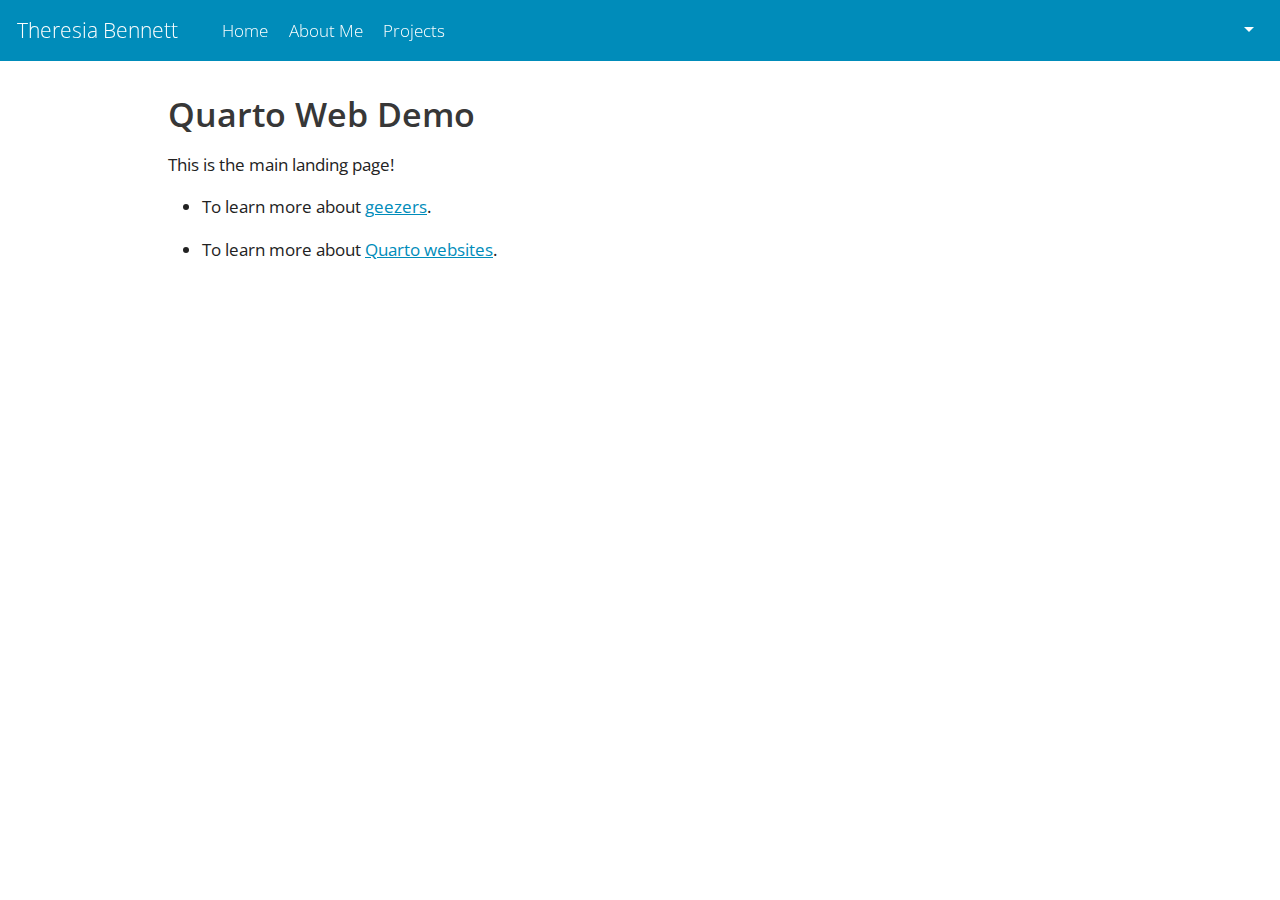
==== docs/index.html @ 7a69f672 "Website 913" ====
<!DOCTYPE html>
<html xmlns="http://www.w3.org/1999/xhtml" lang="en" xml:lang="en"><head>

<meta charset="utf-8">
<meta name="generator" content="quarto-1.3.433">

<meta name="viewport" content="width=device-width, initial-scale=1.0, user-scalable=yes">


<title>Theresia Bennett - Quarto Web Demo</title>
<style>
code{white-space: pre-wrap;}
span.smallcaps{font-variant: small-caps;}
div.columns{display: flex; gap: min(4vw, 1.5em);}
div.column{flex: auto; overflow-x: auto;}
div.hanging-indent{margin-left: 1.5em; text-indent: -1.5em;}
ul.task-list{list-style: none;}
ul.task-list li input[type="checkbox"] {
  width: 0.8em;
  margin: 0 0.8em 0.2em -1em; /* quarto-specific, see https://github.com/quarto-dev/quarto-cli/issues/4556 */ 
  vertical-align: middle;
}
</style>


<script src="site_libs/quarto-nav/quarto-nav.js"></script>
<script src="site_libs/quarto-nav/headroom.min.js"></script>
<script src="site_libs/clipboard/clipboard.min.js"></script>
<script src="site_libs/quarto-search/autocomplete.umd.js"></script>
<script src="site_libs/quarto-search/fuse.min.js"></script>
<script src="site_libs/quarto-search/quarto-search.js"></script>
<meta name="quarto:offset" content="./">
<script src="site_libs/quarto-html/quarto.js"></script>
<script src="site_libs/quarto-html/popper.min.js"></script>
<script src="site_libs/quarto-html/tippy.umd.min.js"></script>
<script src="site_libs/quarto-html/anchor.min.js"></script>
<link href="site_libs/quarto-html/tippy.css" rel="stylesheet">
<link href="site_libs/quarto-html/quarto-syntax-highlighting.css" rel="stylesheet" id="quarto-text-highlighting-styles">
<script src="site_libs/bootstrap/bootstrap.min.js"></script>
<link href="site_libs/bootstrap/bootstrap-icons.css" rel="stylesheet">
<link href="site_libs/bootstrap/bootstrap.min.css" rel="stylesheet" id="quarto-bootstrap" data-mode="light">
<script id="quarto-search-options" type="application/json">{
  "location": "navbar",
  "copy-button": false,
  "collapse-after": 3,
  "panel-placement": "end",
  "type": "overlay",
  "limit": 20,
  "language": {
    "search-no-results-text": "No results",
    "search-matching-documents-text": "matching documents",
    "search-copy-link-title": "Copy link to search",
    "search-hide-matches-text": "Hide additional matches",
    "search-more-match-text": "more match in this document",
    "search-more-matches-text": "more matches in this document",
    "search-clear-button-title": "Clear",
    "search-detached-cancel-button-title": "Cancel",
    "search-submit-button-title": "Submit",
    "search-label": "Search"
  }
}</script>


<link rel="stylesheet" href="styles.css">
</head>

<body class="nav-fixed">

<div id="quarto-search-results"></div>
  <header id="quarto-header" class="headroom fixed-top">
    <nav class="navbar navbar-expand-lg navbar-dark ">
      <div class="navbar-container container-fluid">
      <div class="navbar-brand-container">
    <a class="navbar-brand" href="./index.html">
    <span class="navbar-title">Theresia Bennett</span>
    </a>
  </div>
            <div id="quarto-search" class="" title="Search"></div>
          <button class="navbar-toggler" type="button" data-bs-toggle="collapse" data-bs-target="#navbarCollapse" aria-controls="navbarCollapse" aria-expanded="false" aria-label="Toggle navigation" onclick="if (window.quartoToggleHeadroom) { window.quartoToggleHeadroom(); }">
  <span class="navbar-toggler-icon"></span>
</button>
          <div class="collapse navbar-collapse" id="navbarCollapse">
            <ul class="navbar-nav navbar-nav-scroll me-auto">
  <li class="nav-item">
    <a class="nav-link active" href="./index.html" rel="" target="" aria-current="page">
 <span class="menu-text">Home</span></a>
  </li>  
  <li class="nav-item">
    <a class="nav-link" href="./about.html" rel="" target="">
 <span class="menu-text">About Me</span></a>
  </li>  
  <li class="nav-item">
    <a class="nav-link" href="./project.html" rel="" target="">
 <span class="menu-text">Projects</span></a>
  </li>  
</ul>
            <div class="quarto-navbar-tools ms-auto tools-wide">
    <a href="https://www.mountainproject.com/area/112001458/the-dump" rel="" title="" class="quarto-navigation-tool px-1" aria-label=""><i class="bi bi-trash"></i></a>
    <a href="https://x.com" rel="" title="" class="quarto-navigation-tool px-1" aria-label=""><i class="bi bi-twitter"></i></a>
    <a href="https://www.linkedin.com/in/theresia-bennett-8874b1232/" rel="" title="" class="quarto-navigation-tool px-1" aria-label=""><i class="bi bi-linkedin"></i></a>
    <div class="dropdown">
      <a href="" title="" id="quarto-navigation-tool-dropdown-0" class="quarto-navigation-tool dropdown-toggle px-1" data-bs-toggle="dropdown" aria-expanded="false" aria-label=""><i class="bi bi-github"></i></a>
      <ul class="dropdown-menu dropdown-menu-end" aria-labelledby="quarto-navigation-tool-dropdown-0">
          <li>
            <a class="dropdown-item quarto-navbar-tools ms-auto-item" href="https://github.com">
            Source Code
            </a>
          </li>
          <li>
            <a class="dropdown-item quarto-navbar-tools ms-auto-item" href="https://github.com">
            Report a Bug
            </a>
          </li>
      </ul>
    </div>
</div>
          </div> <!-- /navcollapse -->
      </div> <!-- /container-fluid -->
    </nav>
</header>
<!-- content -->
<div id="quarto-content" class="quarto-container page-columns page-rows-contents page-layout-article page-navbar">
<!-- sidebar -->
<!-- margin-sidebar -->
    <div id="quarto-margin-sidebar" class="sidebar margin-sidebar">
        
    </div>
<!-- main -->
<main class="content" id="quarto-document-content">

<header id="title-block-header" class="quarto-title-block default">
<div class="quarto-title">
<h1 class="title">Quarto Web Demo</h1>
</div>



<div class="quarto-title-meta">

    
  
    
  </div>
  

</header>

<p>This is the main landing page!</p>
<ul>
<li><p>To learn more about <a href="https://www.thegeezer.com/">geezers</a>.</p></li>
<li><p>To learn more about <a href="https://quarto.org/docs/websites">Quarto websites</a>.</p></li>
</ul>



</main> <!-- /main -->
<script id="quarto-html-after-body" type="application/javascript">
window.document.addEventListener("DOMContentLoaded", function (event) {
  const toggleBodyColorMode = (bsSheetEl) => {
    const mode = bsSheetEl.getAttribute("data-mode");
    const bodyEl = window.document.querySelector("body");
    if (mode === "dark") {
      bodyEl.classList.add("quarto-dark");
      bodyEl.classList.remove("quarto-light");
    } else {
      bodyEl.classList.add("quarto-light");
      bodyEl.classList.remove("quarto-dark");
    }
  }
  const toggleBodyColorPrimary = () => {
    const bsSheetEl = window.document.querySelector("link#quarto-bootstrap");
    if (bsSheetEl) {
      toggleBodyColorMode(bsSheetEl);
    }
  }
  toggleBodyColorPrimary();  
  const icon = "";
  const anchorJS = new window.AnchorJS();
  anchorJS.options = {
    placement: 'right',
    icon: icon
  };
  anchorJS.add('.anchored');
  const isCodeAnnotation = (el) => {
    for (const clz of el.classList) {
      if (clz.startsWith('code-annotation-')) {                     
        return true;
      }
    }
    return false;
  }
  const clipboard = new window.ClipboardJS('.code-copy-button', {
    text: function(trigger) {
      const codeEl = trigger.previousElementSibling.cloneNode(true);
      for (const childEl of codeEl.children) {
        if (isCodeAnnotation(childEl)) {
          childEl.remove();
        }
      }
      return codeEl.innerText;
    }
  });
  clipboard.on('success', function(e) {
    // button target
    const button = e.trigger;
    // don't keep focus
    button.blur();
    // flash "checked"
    button.classList.add('code-copy-button-checked');
    var currentTitle = button.getAttribute("title");
    button.setAttribute("title", "Copied!");
    let tooltip;
    if (window.bootstrap) {
      button.setAttribute("data-bs-toggle", "tooltip");
      button.setAttribute("data-bs-placement", "left");
      button.setAttribute("data-bs-title", "Copied!");
      tooltip = new bootstrap.Tooltip(button, 
        { trigger: "manual", 
          customClass: "code-copy-button-tooltip",
          offset: [0, -8]});
      tooltip.show();    
    }
    setTimeout(function() {
      if (tooltip) {
        tooltip.hide();
        button.removeAttribute("data-bs-title");
        button.removeAttribute("data-bs-toggle");
        button.removeAttribute("data-bs-placement");
      }
      button.setAttribute("title", currentTitle);
      button.classList.remove('code-copy-button-checked');
    }, 1000);
    // clear code selection
    e.clearSelection();
  });
  function tippyHover(el, contentFn) {
    const config = {
      allowHTML: true,
      content: contentFn,
      maxWidth: 500,
      delay: 100,
      arrow: false,
      appendTo: function(el) {
          return el.parentElement;
      },
      interactive: true,
      interactiveBorder: 10,
      theme: 'quarto',
      placement: 'bottom-start'
    };
    window.tippy(el, config); 
  }
  const noterefs = window.document.querySelectorAll('a[role="doc-noteref"]');
  for (var i=0; i<noterefs.length; i++) {
    const ref = noterefs[i];
    tippyHover(ref, function() {
      // use id or data attribute instead here
      let href = ref.getAttribute('data-footnote-href') || ref.getAttribute('href');
      try { href = new URL(href).hash; } catch {}
      const id = href.replace(/^#\/?/, "");
      const note = window.document.getElementById(id);
      return note.innerHTML;
    });
  }
      let selectedAnnoteEl;
      const selectorForAnnotation = ( cell, annotation) => {
        let cellAttr = 'data-code-cell="' + cell + '"';
        let lineAttr = 'data-code-annotation="' +  annotation + '"';
        const selector = 'span[' + cellAttr + '][' + lineAttr + ']';
        return selector;
      }
      const selectCodeLines = (annoteEl) => {
        const doc = window.document;
        const targetCell = annoteEl.getAttribute("data-target-cell");
        const targetAnnotation = annoteEl.getAttribute("data-target-annotation");
        const annoteSpan = window.document.querySelector(selectorForAnnotation(targetCell, targetAnnotation));
        const lines = annoteSpan.getAttribute("data-code-lines").split(",");
        const lineIds = lines.map((line) => {
          return targetCell + "-" + line;
        })
        let top = null;
        let height = null;
        let parent = null;
        if (lineIds.length > 0) {
            //compute the position of the single el (top and bottom and make a div)
            const el = window.document.getElementById(lineIds[0]);
            top = el.offsetTop;
            height = el.offsetHeight;
            parent = el.parentElement.parentElement;
          if (lineIds.length > 1) {
            const lastEl = window.document.getElementById(lineIds[lineIds.length - 1]);
            const bottom = lastEl.offsetTop + lastEl.offsetHeight;
            height = bottom - top;
          }
          if (top !== null && height !== null && parent !== null) {
            // cook up a div (if necessary) and position it 
            let div = window.document.getElementById("code-annotation-line-highlight");
            if (div === null) {
              div = window.document.createElement("div");
              div.setAttribute("id", "code-annotation-line-highlight");
              div.style.position = 'absolute';
              parent.appendChild(div);
            }
            div.style.top = top - 2 + "px";
            div.style.height = height + 4 + "px";
            let gutterDiv = window.document.getElementById("code-annotation-line-highlight-gutter");
            if (gutterDiv === null) {
              gutterDiv = window.document.createElement("div");
              gutterDiv.setAttribute("id", "code-annotation-line-highlight-gutter");
              gutterDiv.style.position = 'absolute';
              const codeCell = window.document.getElementById(targetCell);
              const gutter = codeCell.querySelector('.code-annotation-gutter');
              gutter.appendChild(gutterDiv);
            }
            gutterDiv.style.top = top - 2 + "px";
            gutterDiv.style.height = height + 4 + "px";
          }
          selectedAnnoteEl = annoteEl;
        }
      };
      const unselectCodeLines = () => {
        const elementsIds = ["code-annotation-line-highlight", "code-annotation-line-highlight-gutter"];
        elementsIds.forEach((elId) => {
          const div = window.document.getElementById(elId);
          if (div) {
            div.remove();
          }
        });
        selectedAnnoteEl = undefined;
      };
      // Attach click handler to the DT
      const annoteDls = window.document.querySelectorAll('dt[data-target-cell]');
      for (const annoteDlNode of annoteDls) {
        annoteDlNode.addEventListener('click', (event) => {
          const clickedEl = event.target;
          if (clickedEl !== selectedAnnoteEl) {
            unselectCodeLines();
            const activeEl = window.document.querySelector('dt[data-target-cell].code-annotation-active');
            if (activeEl) {
              activeEl.classList.remove('code-annotation-active');
            }
            selectCodeLines(clickedEl);
            clickedEl.classList.add('code-annotation-active');
          } else {
            // Unselect the line
            unselectCodeLines();
            clickedEl.classList.remove('code-annotation-active');
          }
        });
      }
  const findCites = (el) => {
    const parentEl = el.parentElement;
    if (parentEl) {
      const cites = parentEl.dataset.cites;
      if (cites) {
        return {
          el,
          cites: cites.split(' ')
        };
      } else {
        return findCites(el.parentElement)
      }
    } else {
      return undefined;
    }
  };
  var bibliorefs = window.document.querySelectorAll('a[role="doc-biblioref"]');
  for (var i=0; i<bibliorefs.length; i++) {
    const ref = bibliorefs[i];
    const citeInfo = findCites(ref);
    if (citeInfo) {
      tippyHover(citeInfo.el, function() {
        var popup = window.document.createElement('div');
        citeInfo.cites.forEach(function(cite) {
          var citeDiv = window.document.createElement('div');
          citeDiv.classList.add('hanging-indent');
          citeDiv.classList.add('csl-entry');
          var biblioDiv = window.document.getElementById('ref-' + cite);
          if (biblioDiv) {
            citeDiv.innerHTML = biblioDiv.innerHTML;
          }
          popup.appendChild(citeDiv);
        });
        return popup.innerHTML;
      });
    }
  }
});
</script>
</div> <!-- /content -->



</body></html>
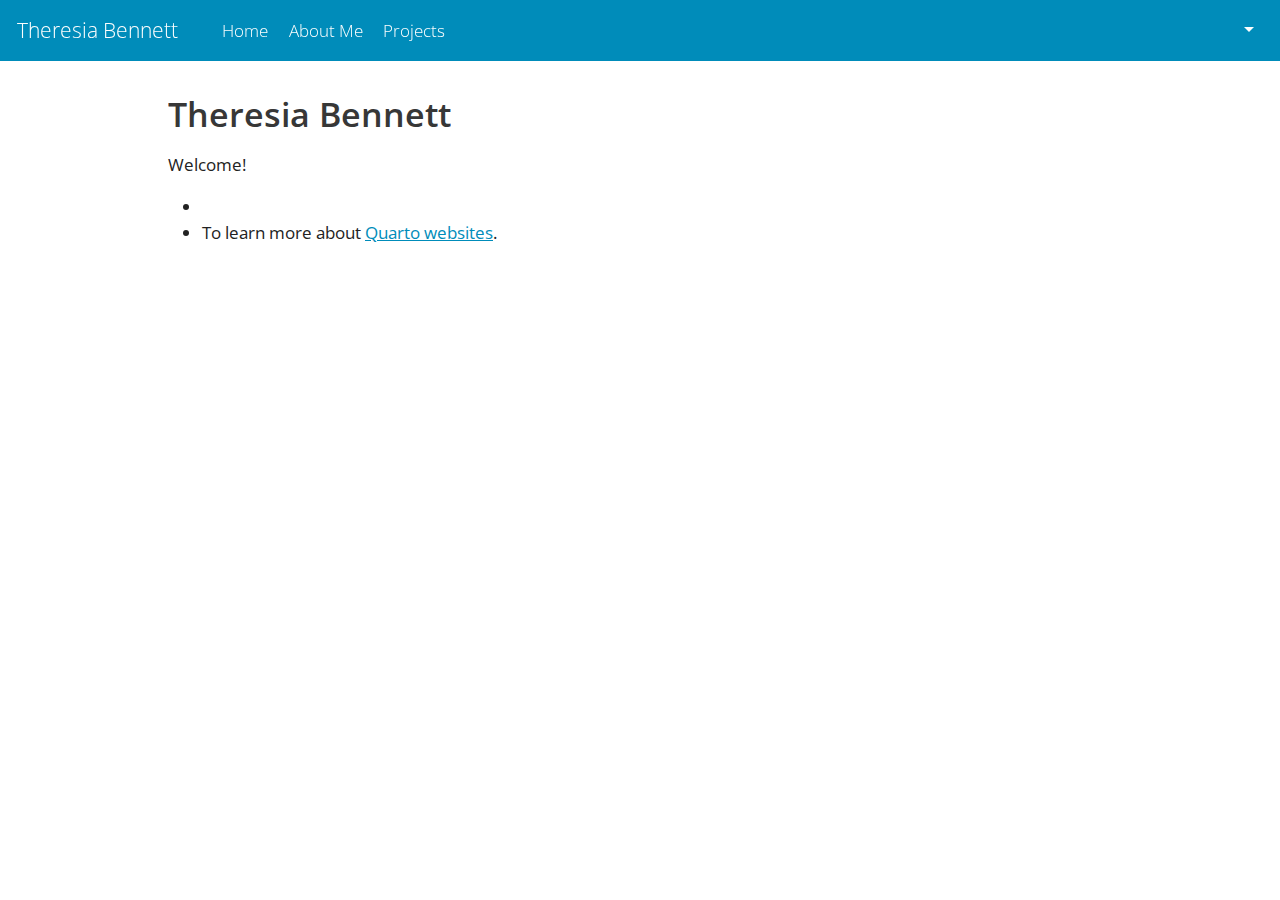
==== commit 7ff7b413: "Updated" ====
--- a/docs/index.html
+++ b/docs/index.html
@@ -7,7 +7,7 @@
 <meta name="viewport" content="width=device-width, initial-scale=1.0, user-scalable=yes">
 
 
-<title>Theresia Bennett - Quarto Web Demo</title>
+<title>Theresia Bennett</title>
 <style>
 code{white-space: pre-wrap;}
 span.smallcaps{font-variant: small-caps;}
@@ -96,7 +96,7 @@
 </ul>
             <div class="quarto-navbar-tools ms-auto tools-wide">
     <a href="https://www.mountainproject.com/area/112001458/the-dump" rel="" title="" class="quarto-navigation-tool px-1" aria-label=""><i class="bi bi-trash"></i></a>
-    <a href="https://x.com" rel="" title="" class="quarto-navigation-tool px-1" aria-label=""><i class="bi bi-twitter"></i></a>
+    <a href="https://docs.google.com/document/d/1JQzMnEPq7ZdGz0ysf_Qd0tWGoveu31lDlhtnPDQ6C8M/edit" rel="" title="" class="quarto-navigation-tool px-1" aria-label=""><i class="bi bi-file-earmark-text"></i></a>
     <a href="https://www.linkedin.com/in/theresia-bennett-8874b1232/" rel="" title="" class="quarto-navigation-tool px-1" aria-label=""><i class="bi bi-linkedin"></i></a>
     <div class="dropdown">
       <a href="" title="" id="quarto-navigation-tool-dropdown-0" class="quarto-navigation-tool dropdown-toggle px-1" data-bs-toggle="dropdown" aria-expanded="false" aria-label=""><i class="bi bi-github"></i></a>
@@ -130,7 +130,7 @@
 
 <header id="title-block-header" class="quarto-title-block default">
 <div class="quarto-title">
-<h1 class="title">Quarto Web Demo</h1>
+<h1 class="title">Theresia Bennett</h1>
 </div>
 
 
@@ -145,10 +145,10 @@
 
 </header>
 
-<p>This is the main landing page!</p>
+<p>Welcome!</p>
 <ul>
-<li><p>To learn more about <a href="https://www.thegeezer.com/">geezers</a>.</p></li>
-<li><p>To learn more about <a href="https://quarto.org/docs/websites">Quarto websites</a>.</p></li>
+<li></li>
+<li>To learn more about <a href="https://quarto.org/docs/websites">Quarto websites</a>.</li>
 </ul>
 
 
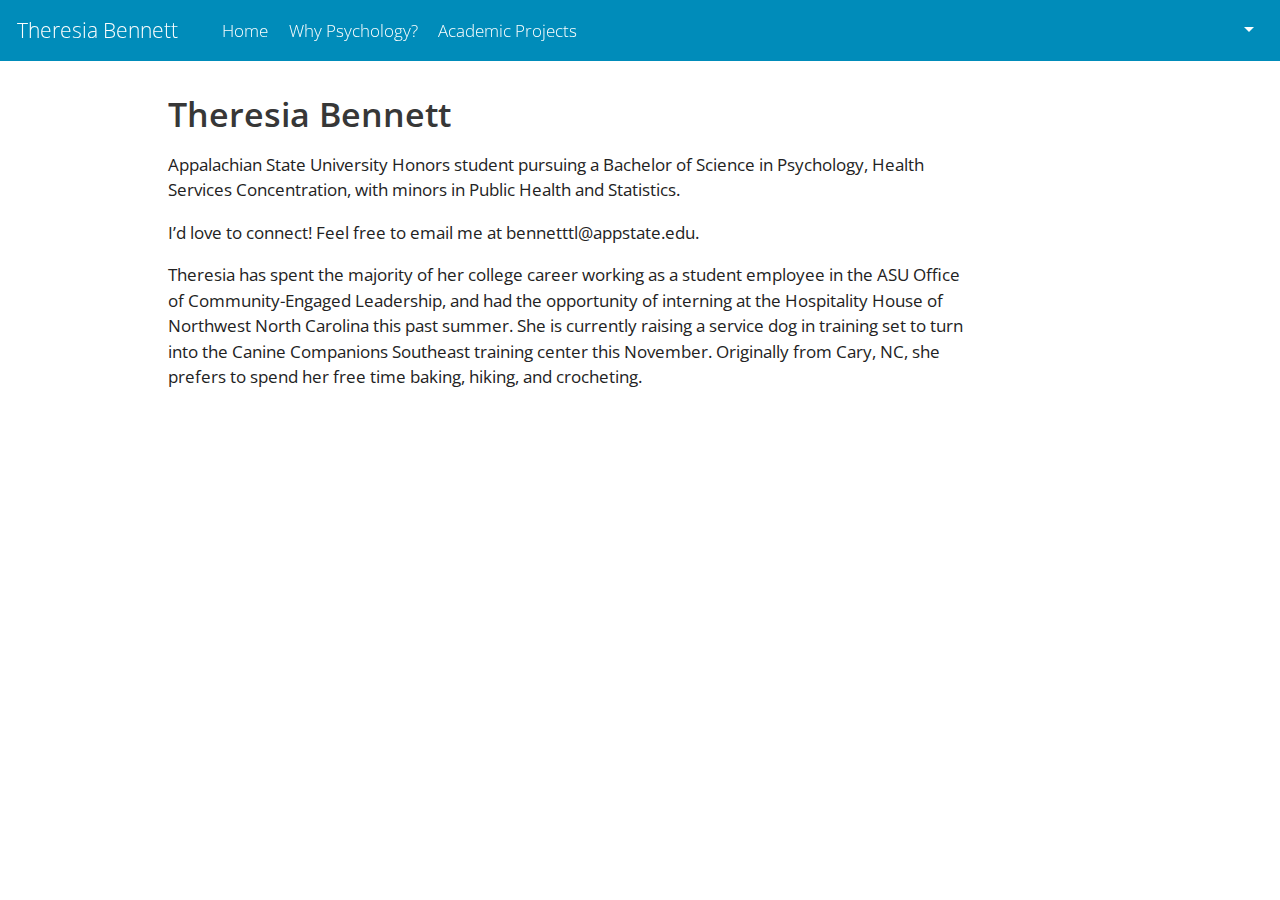
==== commit 6430f19a: "Updated" ====
--- a/docs/index.html
+++ b/docs/index.html
@@ -87,22 +87,21 @@
   </li>  
   <li class="nav-item">
     <a class="nav-link" href="./about.html" rel="" target="">
- <span class="menu-text">About Me</span></a>
+ <span class="menu-text">Why Psychology?</span></a>
   </li>  
   <li class="nav-item">
     <a class="nav-link" href="./project.html" rel="" target="">
- <span class="menu-text">Projects</span></a>
+ <span class="menu-text">Academic Projects</span></a>
   </li>  
 </ul>
             <div class="quarto-navbar-tools ms-auto tools-wide">
-    <a href="https://www.mountainproject.com/area/112001458/the-dump" rel="" title="" class="quarto-navigation-tool px-1" aria-label=""><i class="bi bi-trash"></i></a>
     <a href="https://docs.google.com/document/d/1JQzMnEPq7ZdGz0ysf_Qd0tWGoveu31lDlhtnPDQ6C8M/edit" rel="" title="" class="quarto-navigation-tool px-1" aria-label=""><i class="bi bi-file-earmark-text"></i></a>
     <a href="https://www.linkedin.com/in/theresia-bennett-8874b1232/" rel="" title="" class="quarto-navigation-tool px-1" aria-label=""><i class="bi bi-linkedin"></i></a>
     <div class="dropdown">
       <a href="" title="" id="quarto-navigation-tool-dropdown-0" class="quarto-navigation-tool dropdown-toggle px-1" data-bs-toggle="dropdown" aria-expanded="false" aria-label=""><i class="bi bi-github"></i></a>
       <ul class="dropdown-menu dropdown-menu-end" aria-labelledby="quarto-navigation-tool-dropdown-0">
           <li>
-            <a class="dropdown-item quarto-navbar-tools ms-auto-item" href="https://github.com">
+            <a class="dropdown-item quarto-navbar-tools ms-auto-item" href="https://github.com/theresiabennett">
             Source Code
             </a>
           </li>
@@ -145,11 +144,9 @@
 
 </header>
 
-<p>Welcome!</p>
-<ul>
-<li></li>
-<li>To learn more about <a href="https://quarto.org/docs/websites">Quarto websites</a>.</li>
-</ul>
+<p>Appalachian State University Honors student pursuing a Bachelor of Science in Psychology, Health Services Concentration, with minors in Public Health and Statistics.</p>
+<p>I’d love to connect! Feel free to email me at bennetttl@appstate.edu.</p>
+<p>Theresia has spent the majority of her college career working as a student employee in the ASU Office of Community-Engaged Leadership, and had the opportunity of interning at the Hospitality House of Northwest North Carolina this past summer. She is currently raising a service dog in training set to turn into the Canine Companions Southeast training center this November. Originally from Cary, NC, she prefers to spend her free time baking, hiking, and crocheting.</p>
 
 
 
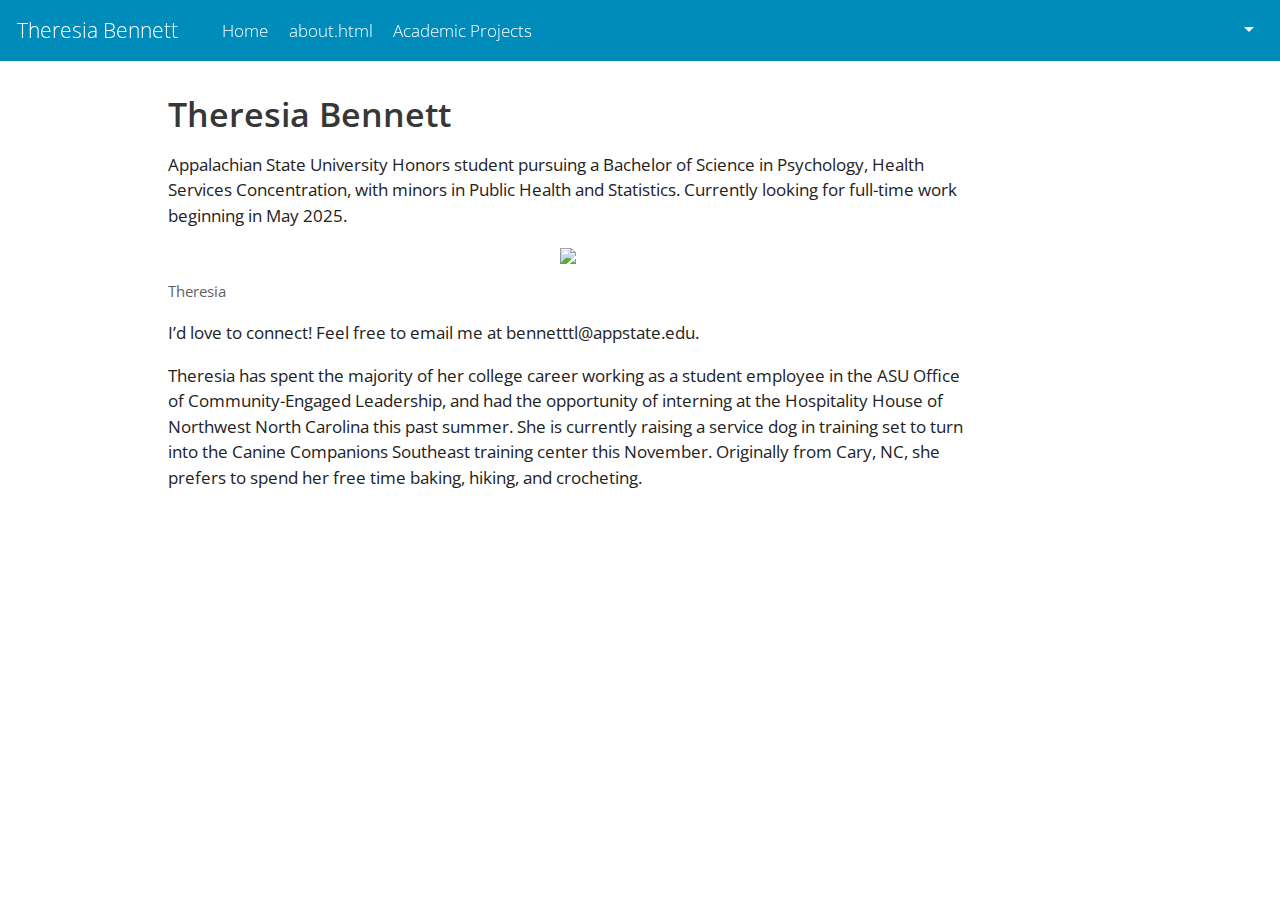
==== commit 9852996d: "Pics" ====
--- a/docs/index.html
+++ b/docs/index.html
@@ -87,7 +87,7 @@
   </li>  
   <li class="nav-item">
     <a class="nav-link" href="./about.html" rel="" target="">
- <span class="menu-text">Why Psychology?</span></a>
+ <span class="menu-text">about.html</span></a>
   </li>  
   <li class="nav-item">
     <a class="nav-link" href="./project.html" rel="" target="">
@@ -144,7 +144,13 @@
 
 </header>
 
-<p>Appalachian State University Honors student pursuing a Bachelor of Science in Psychology, Health Services Concentration, with minors in Public Health and Statistics.</p>
+<p>Appalachian State University Honors student pursuing a Bachelor of Science in Psychology, Health Services Concentration, with minors in Public Health and Statistics. Currently looking for full-time work beginning in May 2025.</p>
+<div class="quarto-figure quarto-figure-center">
+<figure class="figure">
+<p><img src=".Photos/IMG_2435.jpg" class="img-fluid figure-img"></p>
+<figcaption class="figure-caption">Theresia</figcaption>
+</figure>
+</div>
 <p>I’d love to connect! Feel free to email me at bennetttl@appstate.edu.</p>
 <p>Theresia has spent the majority of her college career working as a student employee in the ASU Office of Community-Engaged Leadership, and had the opportunity of interning at the Hospitality House of Northwest North Carolina this past summer. She is currently raising a service dog in training set to turn into the Canine Companions Southeast training center this November. Originally from Cary, NC, she prefers to spend her free time baking, hiking, and crocheting.</p>
 
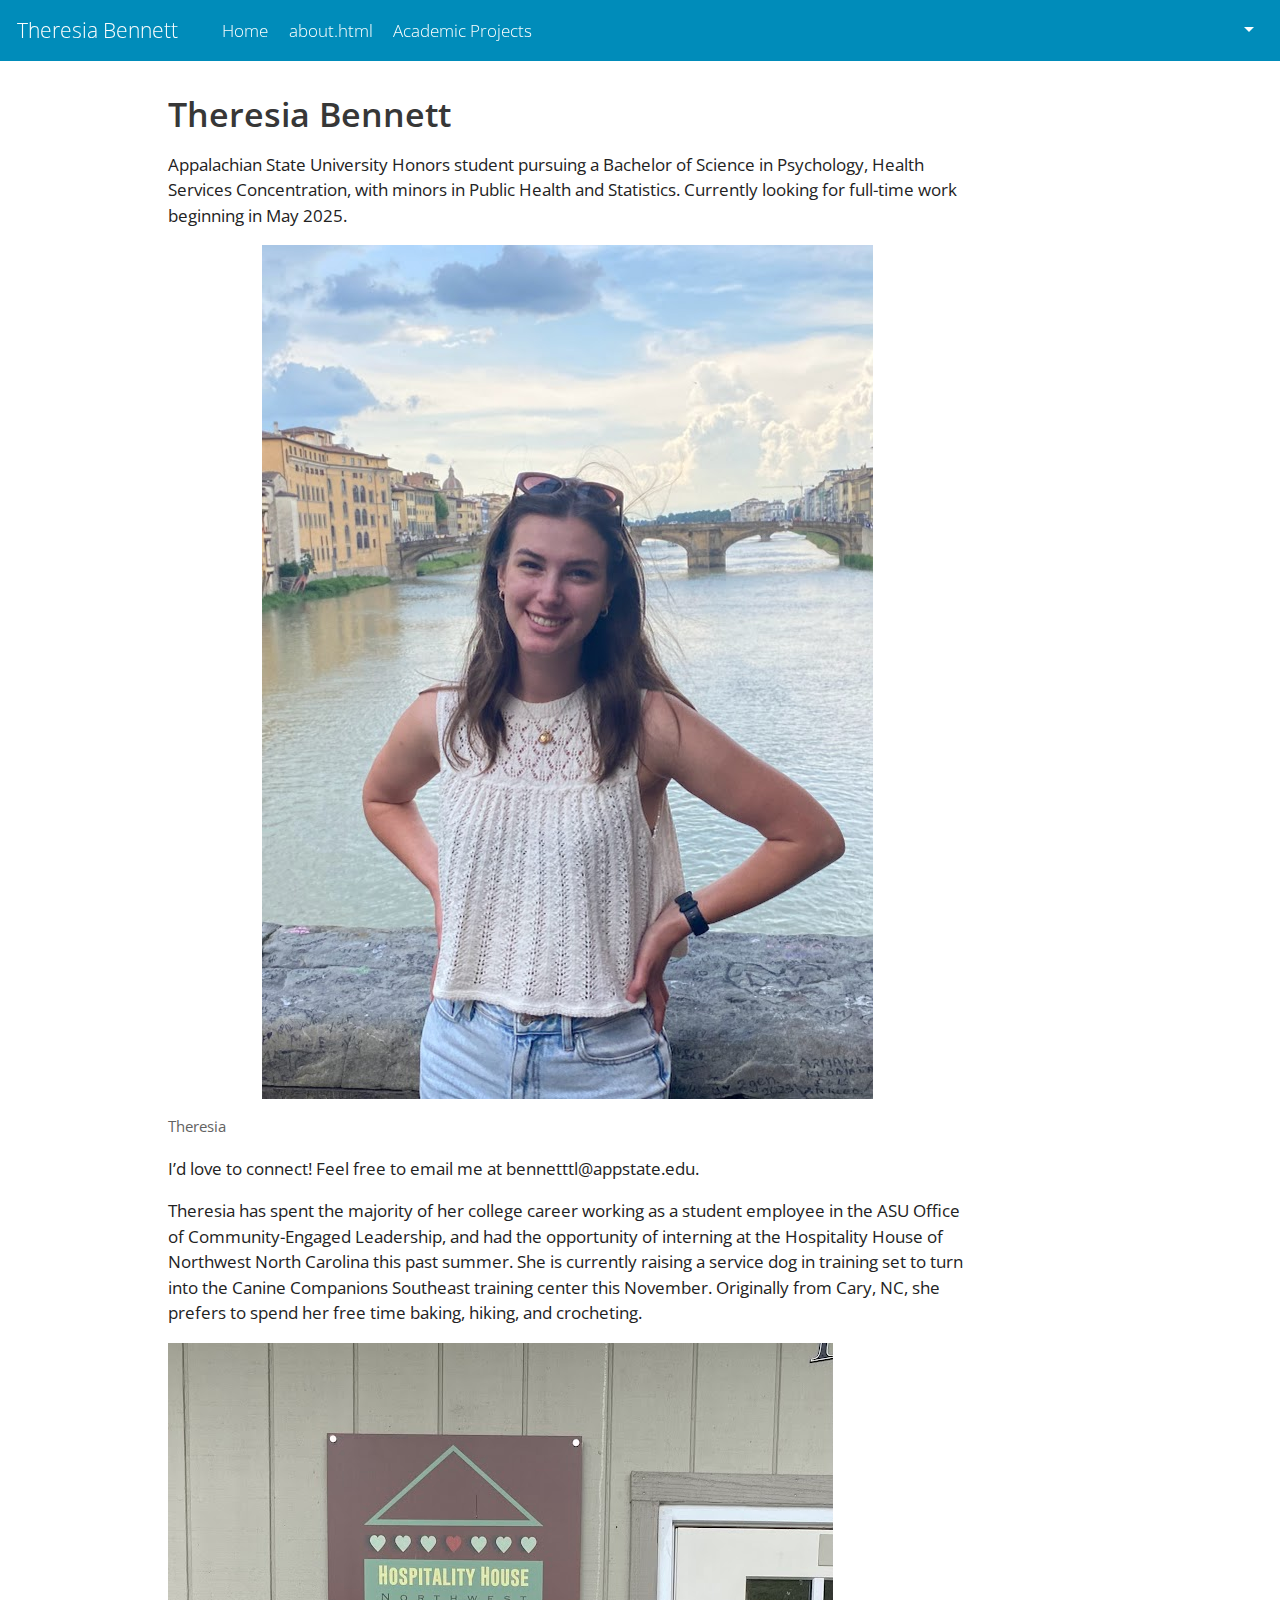
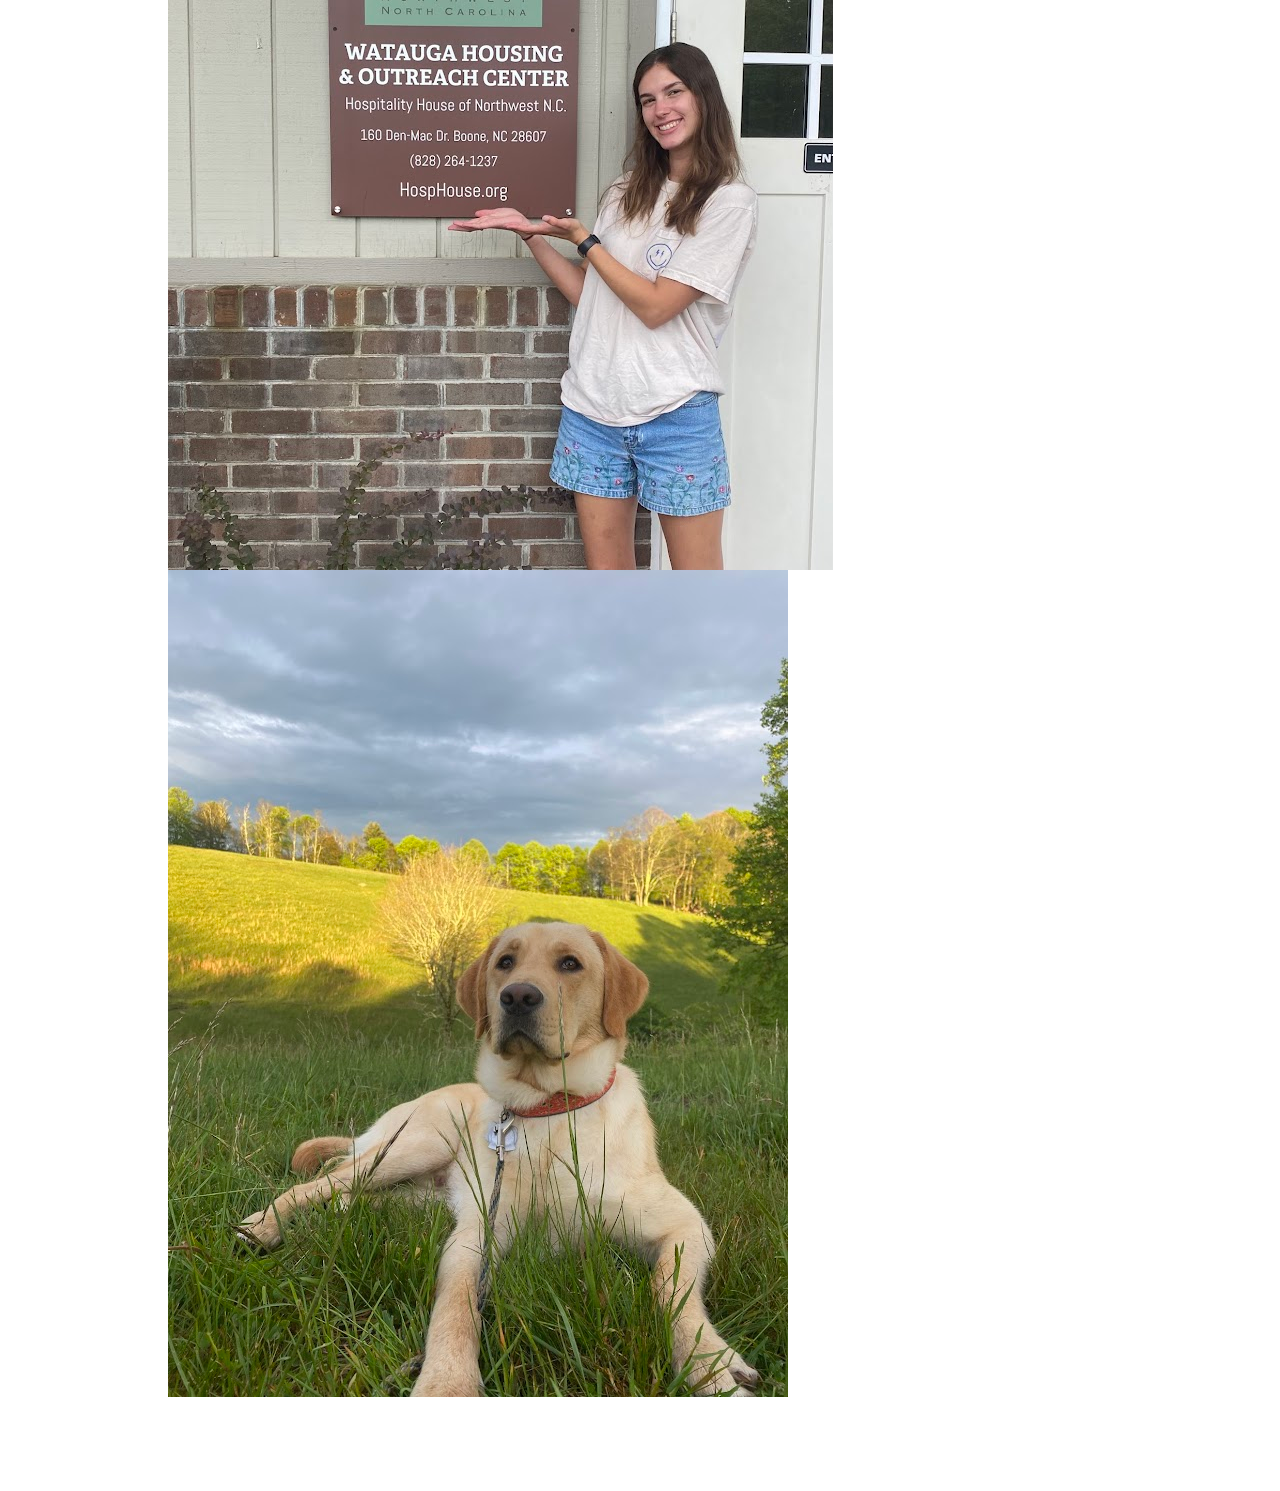
==== commit c313c7fe: "photos" ====
--- a/docs/index.html
+++ b/docs/index.html
@@ -147,12 +147,13 @@
 <p>Appalachian State University Honors student pursuing a Bachelor of Science in Psychology, Health Services Concentration, with minors in Public Health and Statistics. Currently looking for full-time work beginning in May 2025.</p>
 <div class="quarto-figure quarto-figure-center">
 <figure class="figure">
-<p><img src=".Photos/IMG_2435.jpg" class="img-fluid figure-img"></p>
+<p><img src="./Photos/IMG_2435.jpg" class="img-fluid figure-img"></p>
 <figcaption class="figure-caption">Theresia</figcaption>
 </figure>
 </div>
 <p>I’d love to connect! Feel free to email me at bennetttl@appstate.edu.</p>
 <p>Theresia has spent the majority of her college career working as a student employee in the ASU Office of Community-Engaged Leadership, and had the opportunity of interning at the Hospitality House of Northwest North Carolina this past summer. She is currently raising a service dog in training set to turn into the Canine Companions Southeast training center this November. Originally from Cary, NC, she prefers to spend her free time baking, hiking, and crocheting.</p>
+<p><img src="./Photos/Hosphouse.jpg" class="img-fluid" alt="Intern"> <img src="./Photos/Georgefield.jpg" class="img-fluid" alt="George"></p>
 
 
 
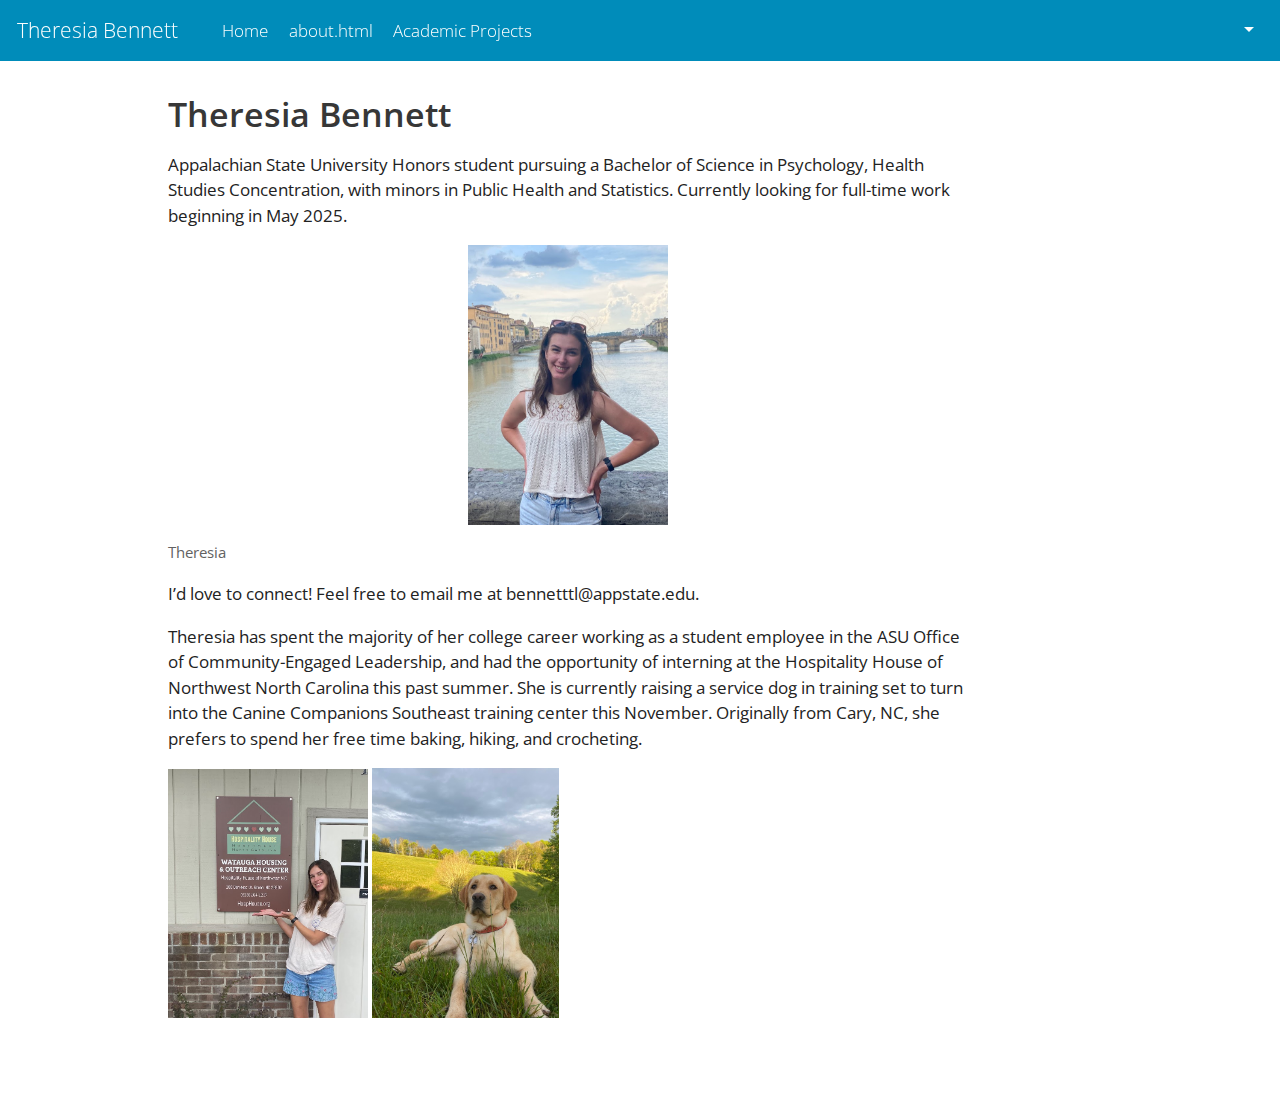
==== commit 4abdf84d: "width" ====
--- a/docs/index.html
+++ b/docs/index.html
@@ -144,16 +144,16 @@
 
 </header>
 
-<p>Appalachian State University Honors student pursuing a Bachelor of Science in Psychology, Health Services Concentration, with minors in Public Health and Statistics. Currently looking for full-time work beginning in May 2025.</p>
+<p>Appalachian State University Honors student pursuing a Bachelor of Science in Psychology, Health Studies Concentration, with minors in Public Health and Statistics. Currently looking for full-time work beginning in May 2025.</p>
 <div class="quarto-figure quarto-figure-center">
 <figure class="figure">
-<p><img src="./Photos/IMG_2435.jpg" class="img-fluid figure-img"></p>
+<p><img src="./Photos/IMG_2435.jpg" class="img-fluid figure-img" width="200"></p>
 <figcaption class="figure-caption">Theresia</figcaption>
 </figure>
 </div>
 <p>I’d love to connect! Feel free to email me at bennetttl@appstate.edu.</p>
 <p>Theresia has spent the majority of her college career working as a student employee in the ASU Office of Community-Engaged Leadership, and had the opportunity of interning at the Hospitality House of Northwest North Carolina this past summer. She is currently raising a service dog in training set to turn into the Canine Companions Southeast training center this November. Originally from Cary, NC, she prefers to spend her free time baking, hiking, and crocheting.</p>
-<p><img src="./Photos/Hosphouse.jpg" class="img-fluid" alt="Intern"> <img src="./Photos/Georgefield.jpg" class="img-fluid" alt="George"></p>
+<p><img src="./Photos/Hosphouse.jpg" class="img-fluid" width="200" alt="Intern"> <img src="./Photos/Georgefield.jpg" class="img-fluid" width="187" alt="George"></p>
 
 
 
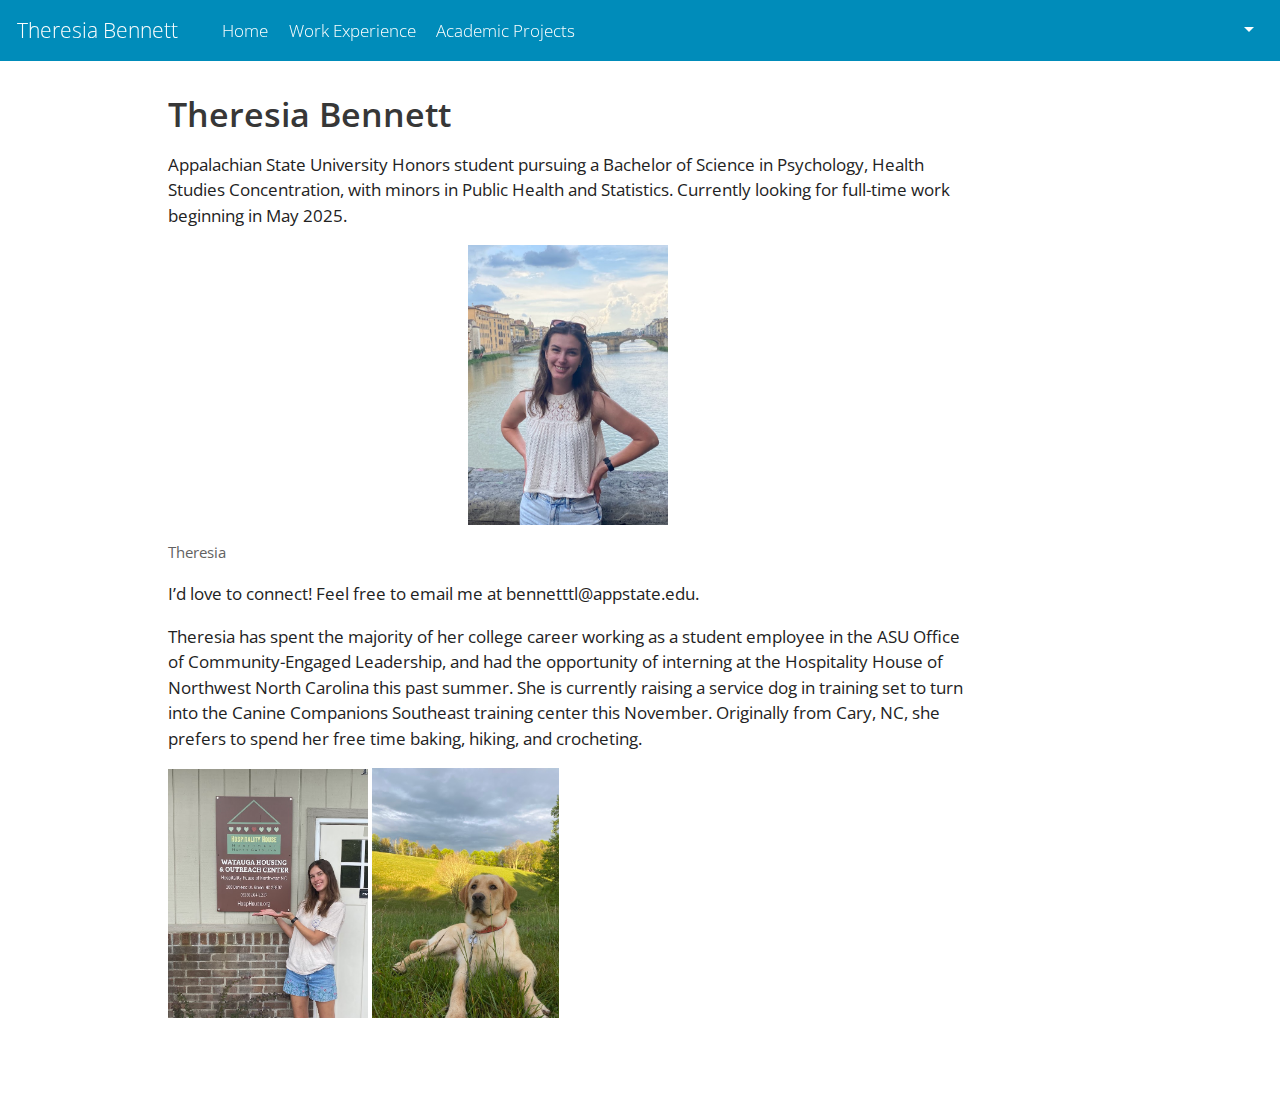
==== commit 0ffdb304: "y" ====
--- a/docs/index.html
+++ b/docs/index.html
@@ -87,7 +87,7 @@
   </li>  
   <li class="nav-item">
     <a class="nav-link" href="./about.html" rel="" target="">
- <span class="menu-text">about.html</span></a>
+ <span class="menu-text">Work Experience</span></a>
   </li>  
   <li class="nav-item">
     <a class="nav-link" href="./project.html" rel="" target="">
